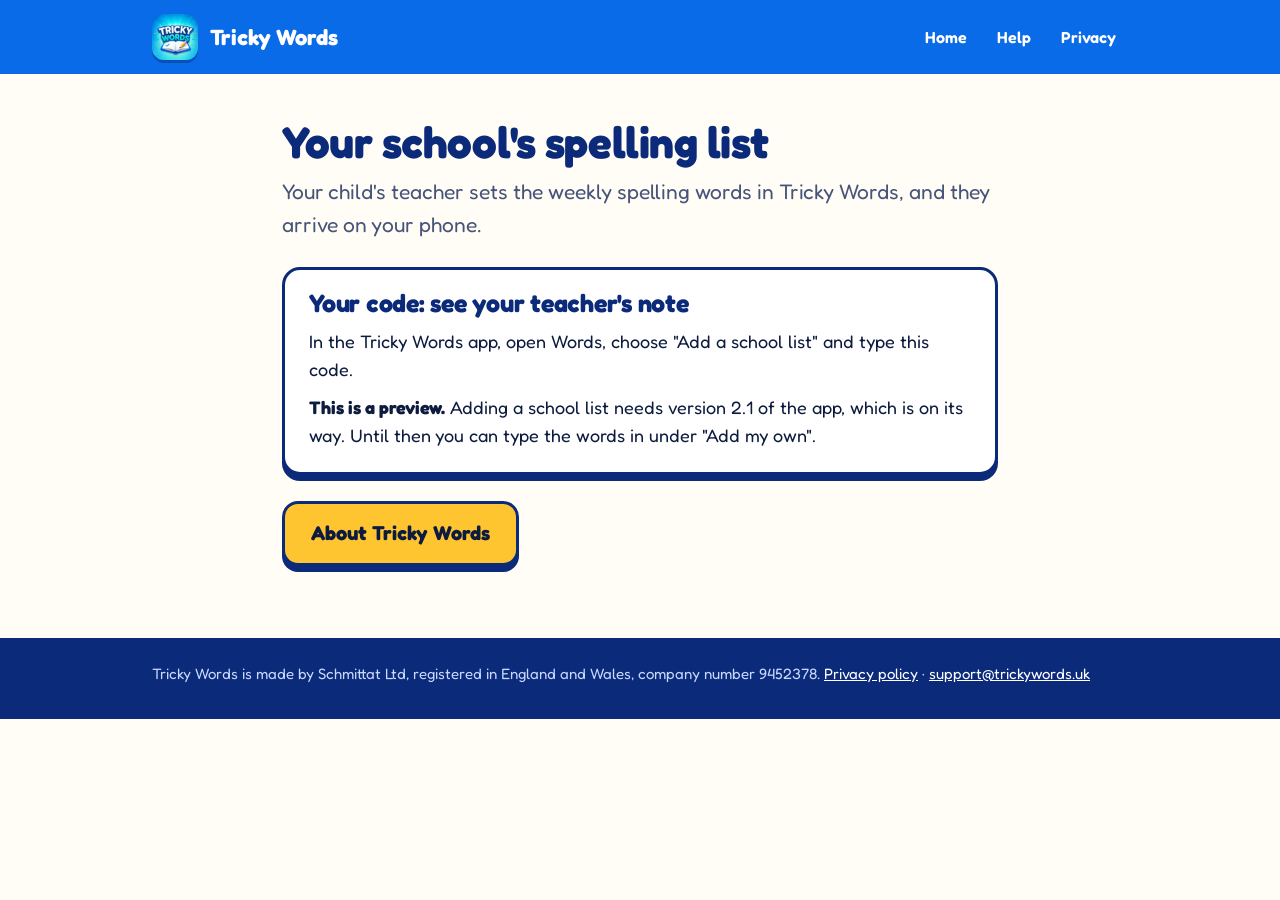
==== list/index.html @ e93e605e "Add the teacher page (preview) at /teach Teachers sign in by email (link with one confirming click, " ====
<!doctype html>
<html lang="en-GB">
<head>
<meta charset="utf-8">
<meta name="viewport" content="width=device-width, initial-scale=1">
<title>Your school's spelling list: Tricky Words</title>
<meta name="robots" content="noindex">
<link rel="icon" href="/icon.png">
<link rel="stylesheet" href="/style.css">
</head>
<body>
<header class="site-header"><div class="inner"><img src="/img/logo.jpg" alt="" width="46" height="46"><a class="brand" href="/">Tricky Words</a><nav class="site-nav"><a href="/">Home</a><a href="/support.html">Help</a><a href="/privacy.html">Privacy</a></nav></div></header>
<main class="doc">
<h1>Your school's spelling list</h1>
<p class="lead">Your child's teacher sets the weekly spelling words in Tricky Words, and they arrive on your phone.</p>
<div class="card">
<h2>Your code: <span id="code">see your teacher's note</span></h2>
<p>In the Tricky Words app, open Words, choose "Add a school list" and type this code.</p>
<p><strong>This is a preview.</strong> Adding a school list needs version 2.1 of the app, which is on its way. Until then you can type the words in under "Add my own".</p>
</div>
<p><a class="button" href="/">About Tricky Words</a></p>
</main>
<footer class="site-footer"><div class="inner">Tricky Words is made by Schmittat Ltd, registered in England and Wales, company number 9452378. <a href="/privacy.html">Privacy policy</a> · <a href="mailto:support@trickywords.uk">support@trickywords.uk</a></div></footer>
<script>
  // Show the code from the link. Only letters and digits are ever displayed.
  var code = (new URLSearchParams(location.search).get('code') || '').toUpperCase().replace(/[^A-Z0-9]/g, '').slice(0, 6);
  if (code.length === 6) document.getElementById('code').textContent = code.slice(0, 3) + ' ' + code.slice(3);
</script>
</body>
</html>
---- style.css ----
@font-face { font-family: "Fredoka"; src: url("/fonts/fredoka.woff2") format("woff2"); font-weight: 300 700; font-display: swap; }
@font-face { font-family: "Patrick Hand"; src: url("/fonts/patrick-hand.woff2") format("woff2"); font-weight: 400; font-display: swap; }

:root {
  --navy: #0B2A7A;
  --blue: #0A6BE8;
  --sky: #18B4F5;
  --aqua: #21E6C1;
  --pencil: #FFC531;
  --eraser: #FF7FA8;
  --tick: #12B76A;
  --red-pen: #E5484D;
  --paper: #FFFDF5;
  --rule: #BFE3F7;
  --ink: #0D1B3E;
  --muted: #47557A;
}
* { box-sizing: border-box; }
html { scroll-behavior: smooth; }
body { margin: 0; font-family: "Fredoka", "Trebuchet MS", system-ui, sans-serif; font-weight: 400; color: var(--ink); background: var(--paper); line-height: 1.55; font-size: 18px; }
a { color: var(--blue); }
a:focus-visible, .button:focus-visible { outline: 3px solid var(--pencil); outline-offset: 3px; border-radius: 6px; }
h1, h2, h3 { font-weight: 700; line-height: 1.1; letter-spacing: -0.01em; margin: 0; }
p { margin: 0; }
.inner { max-width: 1020px; margin: 0 auto; padding-left: 22px; padding-right: 22px; }

/* Header */
.site-header { background: var(--blue); color: #fff; }
.site-header .inner { display: flex; align-items: center; gap: 12px; padding-top: 14px; padding-bottom: 14px; }
.site-header img { width: 46px; height: 46px; border-radius: 12px; box-shadow: 0 3px 0 rgba(11, 42, 122, 0.45); }
.brand { color: #fff; text-decoration: none; font-weight: 700; font-size: 22px; white-space: nowrap; }
.site-nav { margin-left: auto; display: flex; gap: 6px; flex-wrap: wrap; justify-content: flex-end; }
.site-nav a { color: #fff; text-decoration: none; font-weight: 600; font-size: 16px; padding: 6px 12px; border-radius: 999px; }
.site-nav a:hover, .site-nav a[aria-current="page"] { background: rgba(255, 255, 255, 0.18); }

/* Buttons */
.button { display: inline-block; background: var(--pencil); color: var(--ink); text-decoration: none; font-weight: 700; font-size: 20px; padding: 14px 26px; border-radius: 16px; border: 3px solid var(--navy); box-shadow: 0 6px 0 var(--navy); transition: transform 0.08s ease, box-shadow 0.08s ease; }
.button:hover { transform: translateY(2px); box-shadow: 0 4px 0 var(--navy); }
.button:active { transform: translateY(6px); box-shadow: 0 0 0 var(--navy); }

/* Hero */
.hero { position: relative; overflow: hidden; color: #fff; background: radial-gradient(120% 90% at 70% 10%, var(--sky) 0%, var(--blue) 55%, #0850C4 100%); }
.hero .inner { position: relative; display: grid; grid-template-columns: 1.1fr 0.9fr; gap: 30px; align-items: center; padding-top: 54px; padding-bottom: 96px; }
.hero h1 { font-size: clamp(44px, 7vw, 78px); line-height: 0.98; text-shadow: 0 4px 0 var(--navy), 0 10px 22px rgba(11, 42, 122, 0.35); }
.hero .lead { font-size: 22px; line-height: 1.4; margin-top: 20px; max-width: 30ch; font-weight: 500; }
.hero .cta { margin-top: 30px; display: flex; flex-wrap: wrap; align-items: center; gap: 18px; }
.offer { display: inline-block; background: #fff; color: var(--ink); font-weight: 600; font-size: 16px; line-height: 1.3; padding: 10px 16px; border-radius: 14px; transform: rotate(-2deg); box-shadow: 0 4px 0 rgba(11, 42, 122, 0.35); max-width: 26ch; }
.offer strong { color: var(--blue); }
.letters span { position: absolute; font-weight: 700; color: rgba(255, 255, 255, 0.13); user-select: none; line-height: 1; }
.letters .a { font-size: 170px; left: -18px; top: 20px; transform: rotate(-14deg); }
.letters .b { font-size: 130px; right: 30%; bottom: 30px; transform: rotate(10deg); }
.letters .c { font-size: 200px; right: -30px; top: -30px; transform: rotate(16deg); }
.wave { display: block; width: 100%; height: 56px; position: absolute; left: 0; bottom: -1px; }

/* Hero art: phone plus exercise-book note */
.hero-art { position: relative; justify-self: center; padding: 0 30px 20px 0; }
.phone { width: 250px; border: 8px solid #0B1730; border-radius: 36px; overflow: hidden; background: #F4F7FB; box-shadow: 0 22px 46px rgba(11, 23, 48, 0.3); }
.phone img { display: block; width: 100%; height: auto; margin-top: 10px; }
.hero-art .phone { transform: rotate(4deg); }
.note { position: absolute; left: -92px; bottom: 34px; width: 232px; padding: 18px 18px 14px 34px; background-color: var(--paper); background-image: linear-gradient(90deg, transparent 22px, #F7B5C4 22px, #F7B5C4 24px, transparent 24px), repeating-linear-gradient(transparent 0 37px, var(--rule) 37px 39px); border-radius: 6px; box-shadow: 0 14px 30px rgba(11, 23, 48, 0.28); transform: rotate(-6deg); font-family: "Patrick Hand", "Comic Sans MS", cursive; color: var(--ink); font-size: 34px; line-height: 39px; }
.note .wrong { position: relative; display: inline-block; color: #5A6788; }
.note .wrong::after { content: ""; position: absolute; left: -4px; right: -4px; top: 54%; height: 3px; background: var(--red-pen); border-radius: 2px; transform-origin: left center; animation: strike 0.5s ease-out 0.7s both; }
.note .right { display: inline-block; white-space: nowrap; animation: write 0.9s steps(7, end) 1.4s both; }
.note .tick { display: inline-block; margin-left: 8px; color: var(--tick); font-family: "Fredoka", sans-serif; font-weight: 700; animation: pop 0.35s cubic-bezier(0.3, 1.6, 0.5, 1) 2.4s both; }
@keyframes strike { from { transform: scaleX(0); } to { transform: scaleX(1); } }
@keyframes write { from { clip-path: inset(0 100% 0 0); } to { clip-path: inset(0 0 0 0); } }
@keyframes pop { from { transform: scale(0); opacity: 0; } to { transform: scale(1); opacity: 1; } }

/* Sections */
.band { padding: 72px 0; }
.band h2 { font-size: clamp(32px, 4.6vw, 46px); color: var(--navy); }
.band .sub { font-size: 20px; color: var(--muted); margin-top: 12px; max-width: 54ch; }

/* Three steps on exercise paper */
.steps { display: grid; grid-template-columns: repeat(3, 1fr); gap: 22px; margin-top: 36px; }
.step { background-color: #fff; background-image: repeating-linear-gradient(transparent 0 33px, var(--rule) 33px 35px); border: 3px solid var(--navy); border-radius: 18px; padding: 20px 22px 24px; box-shadow: 0 6px 0 var(--navy); }
.step:nth-child(1) { transform: rotate(-1.5deg); }
.step:nth-child(3) { transform: rotate(1.5deg); }
.step .num { font-family: "Patrick Hand", cursive; font-size: 44px; line-height: 35px; color: var(--blue); }
.step h3 { font-size: 24px; line-height: 35px; margin-top: 35px; color: var(--ink); }
.step p { font-size: 18px; line-height: 35px; color: var(--muted); }

/* The ladder */
.ladder-band { background: var(--navy); color: #fff; }
.ladder-band h2 { color: #fff; }
.ladder-band .sub { color: #C9D8FF; }
.ladder { list-style: none; margin: 44px 0 0; padding: 0; display: grid; grid-template-columns: repeat(5, 1fr); position: relative; }
.ladder::before { content: ""; position: absolute; left: 10%; right: 10%; top: 37px; border-top: 5px dashed rgba(255, 255, 255, 0.35); }
.ladder li { position: relative; text-align: center; padding: 0 6px; }
.ladder .dot { width: 76px; height: 76px; margin: 0 auto 14px; border-radius: 50%; background: var(--sky); border: 4px solid #fff; display: grid; place-items: center; font-weight: 700; font-size: 26px; color: var(--navy); }
.ladder li:last-child .dot { background: var(--pencil); font-size: 34px; }
.ladder strong { display: block; font-size: 20px; font-weight: 600; }
.ladder span.small { display: block; font-size: 16px; color: #C9D8FF; line-height: 1.35; margin-top: 2px; }

/* Feature rows */
.feature { display: grid; grid-template-columns: 300px 1fr; gap: 56px; align-items: center; padding: 34px 0; }
.feature.flip { grid-template-columns: 1fr 300px; }
.feature.flip .shot { order: 2; }
.shot { position: relative; display: grid; place-items: center; padding: 18px 0; }
.shot::before { content: ""; position: absolute; width: 290px; height: 290px; border-radius: 46% 54% 58% 42% / 48% 44% 56% 52%; background: var(--blob, var(--aqua)); opacity: 0.55; }
.shot .phone { position: relative; width: 220px; transform: rotate(var(--tilt, -3deg)); }
.feature h3 { font-size: 32px; color: var(--navy); }
.feature p { font-size: 20px; color: var(--muted); margin-top: 12px; max-width: 44ch; }
.sticker { position: absolute; right: 12px; top: 6px; width: 74px; height: 74px; border-radius: 50%; display: grid; place-items: center; font-size: 36px; font-weight: 700; color: #fff; background: var(--tick); border: 4px solid #fff; box-shadow: 0 5px 0 rgba(11, 42, 122, 0.25); transform: rotate(12deg); }
.sticker.star { background: var(--pencil); color: var(--navy); }
.sticker.pink { background: var(--eraser); }

/* Closing offer */
.closing { background: var(--sky); text-align: center; position: relative; }
.closing h2 { color: var(--navy); }
.closing .sub { margin-left: auto; margin-right: auto; color: var(--ink); }
.closing .button { margin-top: 28px; }
.closing .help { margin-top: 30px; font-size: 17px; color: var(--ink); }
.closing .help a { color: var(--navy); font-weight: 600; }

/* Footer */
.site-footer { background: var(--navy); color: #C9D8FF; font-size: 15px; }
.site-footer .inner { padding-top: 24px; padding-bottom: 34px; }
.site-footer a { color: #fff; }

/* Text pages: help and privacy */
.doc { max-width: 760px; margin: 0 auto; padding: 44px 22px 72px; }
.doc h1 { font-size: 44px; color: var(--navy); }
.doc h2 { font-size: 25px; color: var(--navy); margin: 40px 0 8px; }
.doc p, .doc li { font-size: 18px; margin-top: 10px; }
.doc ul { padding-left: 22px; }
.doc .lead { font-size: 21px; color: var(--muted); }
.doc .card { background: #fff; border: 3px solid var(--navy); border-radius: 18px; box-shadow: 0 6px 0 var(--navy); padding: 20px 24px 22px; margin: 26px 0; }
.doc .card h2 { margin-top: 0; }
.doc table { border-collapse: collapse; width: 100%; margin: 14px 0; font-size: 17px; }
.doc th, .doc td { text-align: left; vertical-align: top; padding: 10px; border-bottom: 2px solid var(--rule); }
.doc th { color: var(--muted); font-weight: 600; }

@media (max-width: 820px) {
  .hero .inner { grid-template-columns: 1fr; padding-top: 38px; padding-bottom: 84px; text-align: center; }
  .hero .lead { margin-left: auto; margin-right: auto; }
  .hero .cta { justify-content: center; }
  .hero-art { margin-top: 18px; padding: 0 0 10px 70px; }
  .note { left: -30px; width: 200px; font-size: 30px; }
  .steps { grid-template-columns: 1fr; }
  .step:nth-child(n) { transform: none; }
  .ladder { grid-template-columns: 1fr; gap: 20px; }
  .ladder::before { left: 37px; right: auto; top: 20px; bottom: 60px; border-top: 0; border-left: 5px dashed rgba(255, 255, 255, 0.35); }
  .ladder li { display: grid; grid-template-columns: 76px 1fr; column-gap: 16px; text-align: left; align-items: center; }
  .ladder .dot { margin: 0; grid-row: span 2; }
  .feature, .feature.flip { grid-template-columns: 1fr; gap: 14px; text-align: center; padding: 26px 0; }
  .feature.flip .shot { order: 0; }
  .feature p { margin-left: auto; margin-right: auto; }
  .site-header .inner { flex-wrap: wrap; }
  .site-nav { margin-left: 0; width: 100%; justify-content: flex-start; }
}
@media (prefers-reduced-motion: reduce) {
  html { scroll-behavior: auto; }
  .note .wrong::after, .note .right, .note .tick { animation: none; }
  .button { transition: none; }
}
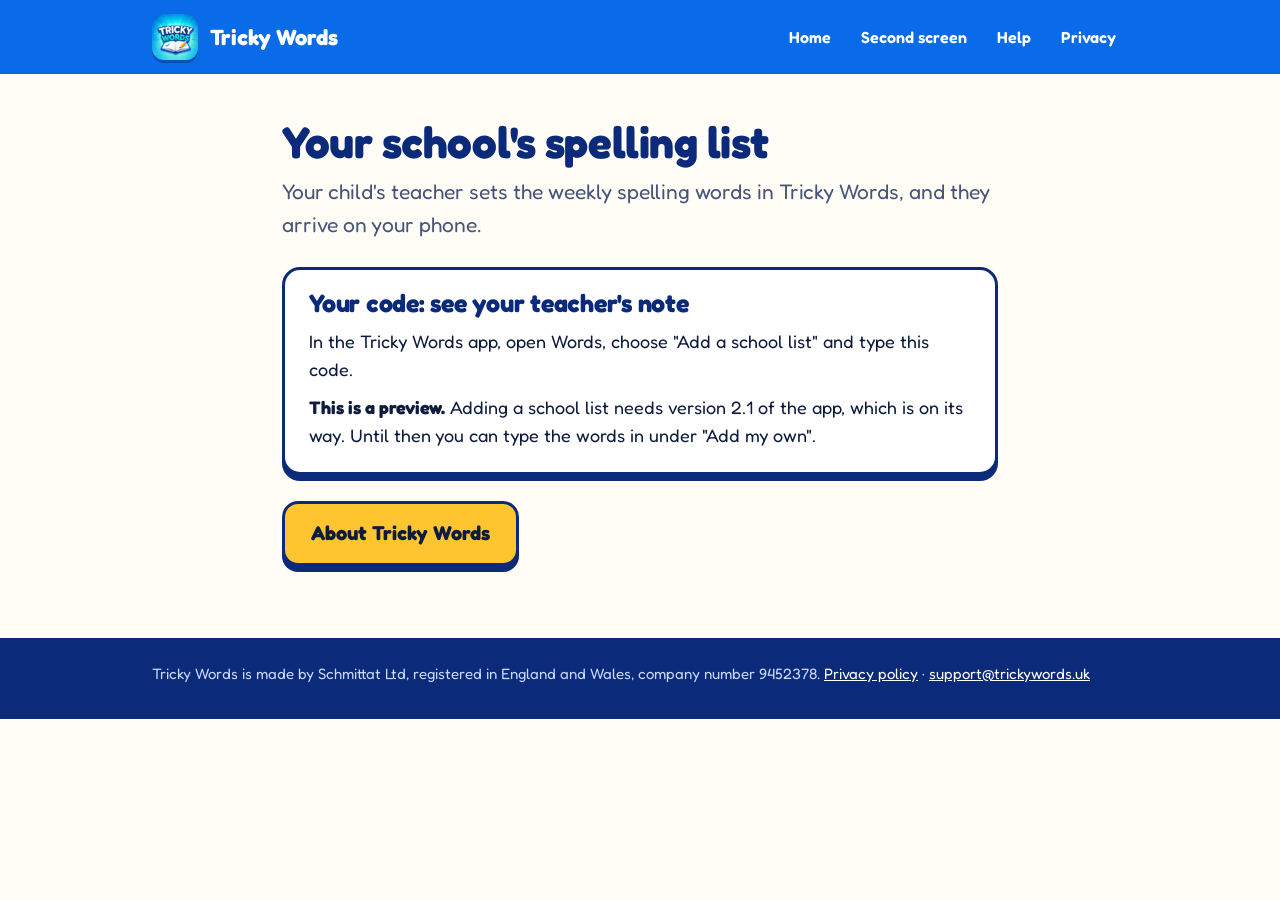
==== commit b3ef29bc: "Home page: give the second screen its own section A new band shows a TV with the word and tick besid" ====
--- a/list/index.html
+++ b/list/index.html
@@ -9,7 +9,7 @@
 <link rel="stylesheet" href="/style.css">
 </head>
 <body>
-<header class="site-header"><div class="inner"><img src="/img/logo.jpg" alt="" width="46" height="46"><a class="brand" href="/">Tricky Words</a><nav class="site-nav"><a href="/">Home</a><a href="/support.html">Help</a><a href="/privacy.html">Privacy</a></nav></div></header>
+<header class="site-header"><div class="inner"><img src="/img/logo.jpg" alt="" width="46" height="46"><a class="brand" href="/">Tricky Words</a><nav class="site-nav"><a href="/">Home</a><a href="/#second-screen">Second screen</a><a href="/support.html">Help</a><a href="/privacy.html">Privacy</a></nav></div></header>
 <main class="doc">
 <h1>Your school's spelling list</h1>
 <p class="lead">Your child's teacher sets the weekly spelling words in Tricky Words, and they arrive on your phone.</p>
--- a/style.css
+++ b/style.css
@@ -147,10 +147,33 @@
   .feature.flip .shot { order: 0; }
   .feature p { margin-left: auto; margin-right: auto; }
   .site-header .inner { flex-wrap: wrap; }
-  .site-nav { margin-left: 0; width: 100%; justify-content: flex-start; }
+  .site-nav { margin-left: 0; width: 100%; justify-content: flex-start; gap: 2px; }
+  .site-nav a { font-size: 15px; padding: 6px 10px; }
 }
 @media (prefers-reduced-motion: reduce) {
   html { scroll-behavior: auto; }
   .note .wrong::after, .note .right, .note .tick { animation: none; }
   .button { transition: none; }
 }
+
+/* Second screen band */
+.screen-band { background: #E6F5FF; }
+.screen-band .inner { display: grid; grid-template-columns: 1fr 1.05fr; gap: 56px; align-items: center; }
+.screen-ways { list-style: none; padding: 0; margin: 26px 0 0; display: grid; gap: 14px; }
+.screen-ways li { font-size: 18px; color: var(--muted); padding-left: 18px; border-left: 5px solid var(--sky); margin: 0; }
+.screen-ways strong { display: block; color: var(--navy); font-size: 20px; font-weight: 600; }
+.screen-band .cta { margin-top: 30px; display: flex; flex-wrap: wrap; align-items: center; gap: 14px 18px; }
+.screen-band .offer { color: var(--muted); font-size: 16px; max-width: 24ch; }
+.screen-art { position: relative; padding: 0 0 34px 0; }
+.tv { background: var(--navy); border-radius: 22px; padding: 12px; box-shadow: 0 10px 0 rgba(11, 42, 122, 0.18); }
+.tv-glass { aspect-ratio: 16 / 9; border-radius: 12px; background: radial-gradient(120% 90% at 70% 10%, var(--sky) 0%, var(--blue) 55%, #0850C4 100%); display: flex; flex-direction: column; align-items: center; justify-content: center; gap: 5%; }
+.tv-tick { width: 17%; aspect-ratio: 1; border-radius: 50%; background: var(--tick); border: 4px solid #fff; color: #fff; display: grid; place-items: center; font-weight: 700; font-size: clamp(22px, 4.4vw, 50px); line-height: 1; }
+.tv-sheet { background: var(--paper); color: var(--ink); border: 4px solid var(--navy); border-radius: 18px; box-shadow: 0 6px 0 var(--navy); padding: 0.1em 0.6em 0.16em; font-weight: 700; font-size: clamp(34px, 6.6vw, 78px); line-height: 1.1; }
+.tv-stand { width: 34%; height: 16px; margin: 0 auto; background: var(--navy); border-radius: 0 0 14px 14px; }
+.screen-art .tv-phone { position: absolute; right: -14px; bottom: 0; width: 22%; transform: rotate(5deg); }
+.screen-art .tv-phone img { display: block; width: 100%; height: auto; }
+@media (max-width: 820px) {
+  .screen-band .inner { grid-template-columns: 1fr; gap: 34px; }
+  .screen-art { order: -1; }
+  .screen-art .tv-phone { right: 0; width: 26%; }
+}
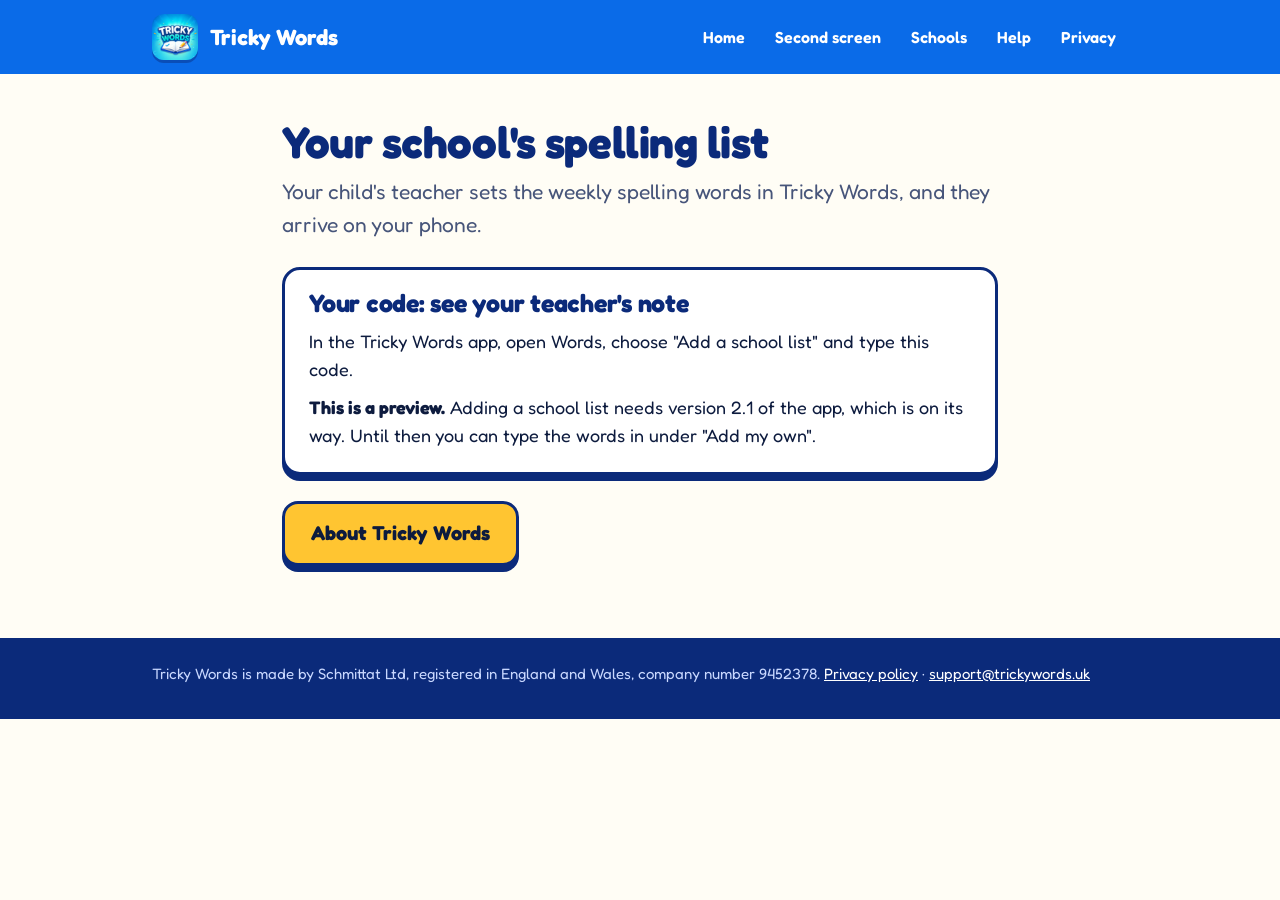
==== commit 501407bb: "Add a page for schools and bring the site up to date New /schools/ page with real screenshots of the" ====
--- a/list/index.html
+++ b/list/index.html
@@ -9,7 +9,7 @@
 <link rel="stylesheet" href="/style.css">
 </head>
 <body>
-<header class="site-header"><div class="inner"><img src="/img/logo.jpg" alt="" width="46" height="46"><a class="brand" href="/">Tricky Words</a><nav class="site-nav"><a href="/">Home</a><a href="/#second-screen">Second screen</a><a href="/support.html">Help</a><a href="/privacy.html">Privacy</a></nav></div></header>
+<header class="site-header"><div class="inner"><img src="/img/logo.jpg" alt="" width="46" height="46"><a class="brand" href="/">Tricky Words</a><nav class="site-nav"><a href="/">Home</a><a href="/#second-screen">Second screen</a><a href="/schools/">Schools</a><a href="/support.html">Help</a><a href="/privacy.html">Privacy</a></nav></div></header>
 <main class="doc">
 <h1>Your school's spelling list</h1>
 <p class="lead">Your child's teacher sets the weekly spelling words in Tricky Words, and they arrive on your phone.</p>
--- a/style.css
+++ b/style.css
@@ -60,8 +60,10 @@
 .note { position: absolute; left: -92px; bottom: 34px; width: 232px; padding: 18px 18px 14px 34px; background-color: var(--paper); background-image: linear-gradient(90deg, transparent 22px, #F7B5C4 22px, #F7B5C4 24px, transparent 24px), repeating-linear-gradient(transparent 0 37px, var(--rule) 37px 39px); border-radius: 6px; box-shadow: 0 14px 30px rgba(11, 23, 48, 0.28); transform: rotate(-6deg); font-family: "Patrick Hand", "Comic Sans MS", cursive; color: var(--ink); font-size: 34px; line-height: 39px; }
 .note .wrong { position: relative; display: inline-block; color: #5A6788; }
 .note .wrong::after { content: ""; position: absolute; left: -4px; right: -4px; top: 54%; height: 3px; background: var(--red-pen); border-radius: 2px; transform-origin: left center; animation: strike 0.5s ease-out 0.7s both; }
-.note .right { display: inline-block; white-space: nowrap; animation: write 0.9s steps(7, end) 1.4s both; }
-.note .tick { display: inline-block; margin-left: 8px; color: var(--tick); font-family: "Fredoka", sans-serif; font-weight: 700; animation: pop 0.35s cubic-bezier(0.3, 1.6, 0.5, 1) 2.4s both; }
+/* "backwards": the clip only exists while the word is being written. Once the
+   animation is over nothing is clipped, so the last letter can never go missing. */
+.note .right { display: inline-block; white-space: nowrap; padding-right: 6px; animation: write 0.9s steps(7, end) 1.4s backwards; }
+.note .tick { display: inline-block; margin-left: 2px; color: var(--tick); font-family: "Fredoka", sans-serif; font-weight: 700; animation: pop 0.35s cubic-bezier(0.3, 1.6, 0.5, 1) 2.4s both; }
 @keyframes strike { from { transform: scaleX(0); } to { transform: scaleX(1); } }
 @keyframes write { from { clip-path: inset(0 100% 0 0); } to { clip-path: inset(0 0 0 0); } }
 @keyframes pop { from { transform: scale(0); opacity: 0; } to { transform: scale(1); opacity: 1; } }
@@ -148,7 +150,7 @@
   .feature p { margin-left: auto; margin-right: auto; }
   .site-header .inner { flex-wrap: wrap; }
   .site-nav { margin-left: 0; width: 100%; justify-content: flex-start; gap: 2px; }
-  .site-nav a { font-size: 15px; padding: 6px 10px; }
+  .site-nav a { font-size: 14px; padding: 5px 8px; }
 }
 @media (prefers-reduced-motion: reduce) {
   html { scroll-behavior: auto; }
@@ -177,3 +179,43 @@
   .screen-art { order: -1; }
   .screen-art .tv-phone { right: 0; width: 26%; }
 }
+
+/* Schools page */
+.school-hero .inner { grid-template-columns: 1.1fr 1fr; }
+.school-hero h1 { font-size: clamp(36px, 4.7vw, 58px); }
+.school-art { align-self: center; }
+.browser { background: #fff; border: 4px solid var(--navy); border-radius: 18px; box-shadow: 0 10px 0 rgba(11, 23, 48, 0.25); overflow: hidden; transform: rotate(1.5deg); }
+.browser-bar { display: flex; align-items: center; gap: 6px; background: var(--navy); padding: 9px 12px; }
+.browser-bar i { width: 10px; height: 10px; border-radius: 50%; background: rgba(255, 255, 255, 0.45); }
+.browser-bar span { margin-left: 10px; font-size: 13px; color: #C9D8FF; font-weight: 500; }
+.browser img { display: block; width: 100%; height: auto; }
+.browser img + img { border-top: 2px solid var(--rule); }
+.status-note { margin-top: 34px; background: #FFF4CC; border: 3px solid var(--navy); border-radius: 16px; padding: 14px 18px; font-size: 17px; max-width: 62ch; }
+.school-features { background: #fff; }
+.feature.wide { grid-template-columns: 1.15fr 1fr; }
+.feature.wide.flip { grid-template-columns: 1fr 1.15fr; }
+.shot-web { border: 4px solid var(--navy); border-radius: 18px; overflow: hidden; background: #fff; box-shadow: 0 8px 0 var(--navy); }
+.shot-web img { display: block; width: 100%; height: auto; }
+.shot-web.paper { border-color: #C9D2E6; box-shadow: 0 14px 30px rgba(11, 23, 48, 0.18); border-radius: 6px; transform: rotate(-1.5deg); }
+.ladder-link { margin-top: 34px; text-align: center; }
+.ladder-link a { color: #fff; font-weight: 600; }
+.facts { display: grid; grid-template-columns: repeat(2, 1fr); gap: 22px; margin-top: 34px; }
+.fact { background: #fff; border: 3px solid var(--navy); border-radius: 18px; padding: 20px 22px; box-shadow: 0 5px 0 var(--navy); }
+.fact h3 { font-size: 22px; color: var(--navy); }
+.fact p { font-size: 18px; color: var(--muted); margin-top: 6px; }
+.questions { background: #E6F5FF; }
+.questions details { background: #fff; border: 3px solid var(--navy); border-radius: 14px; margin-top: 12px; max-width: 760px; }
+.questions h2 { margin-bottom: 22px; }
+.questions summary { cursor: pointer; font-weight: 600; font-size: 20px; color: var(--navy); padding: 14px 18px; list-style-position: inside; }
+.questions summary:focus-visible { outline: 3px solid var(--pencil); outline-offset: 2px; }
+.questions details p { padding: 0 18px 16px; font-size: 18px; color: var(--muted); margin: 0; }
+.school-teaser { background: #fff; }
+.school-teaser .inner { display: grid; grid-template-columns: 1fr 1fr; gap: 48px; align-items: center; }
+.school-teaser .button { margin-top: 24px; }
+@media (max-width: 820px) {
+  .school-hero .inner, .feature.wide, .feature.wide.flip, .school-teaser .inner { grid-template-columns: 1fr; }
+  .facts { grid-template-columns: 1fr; }
+  .browser, .shot-web.paper { transform: none; }
+  .school-art { margin-top: 26px; }
+  .feature.wide { text-align: left; }
+}
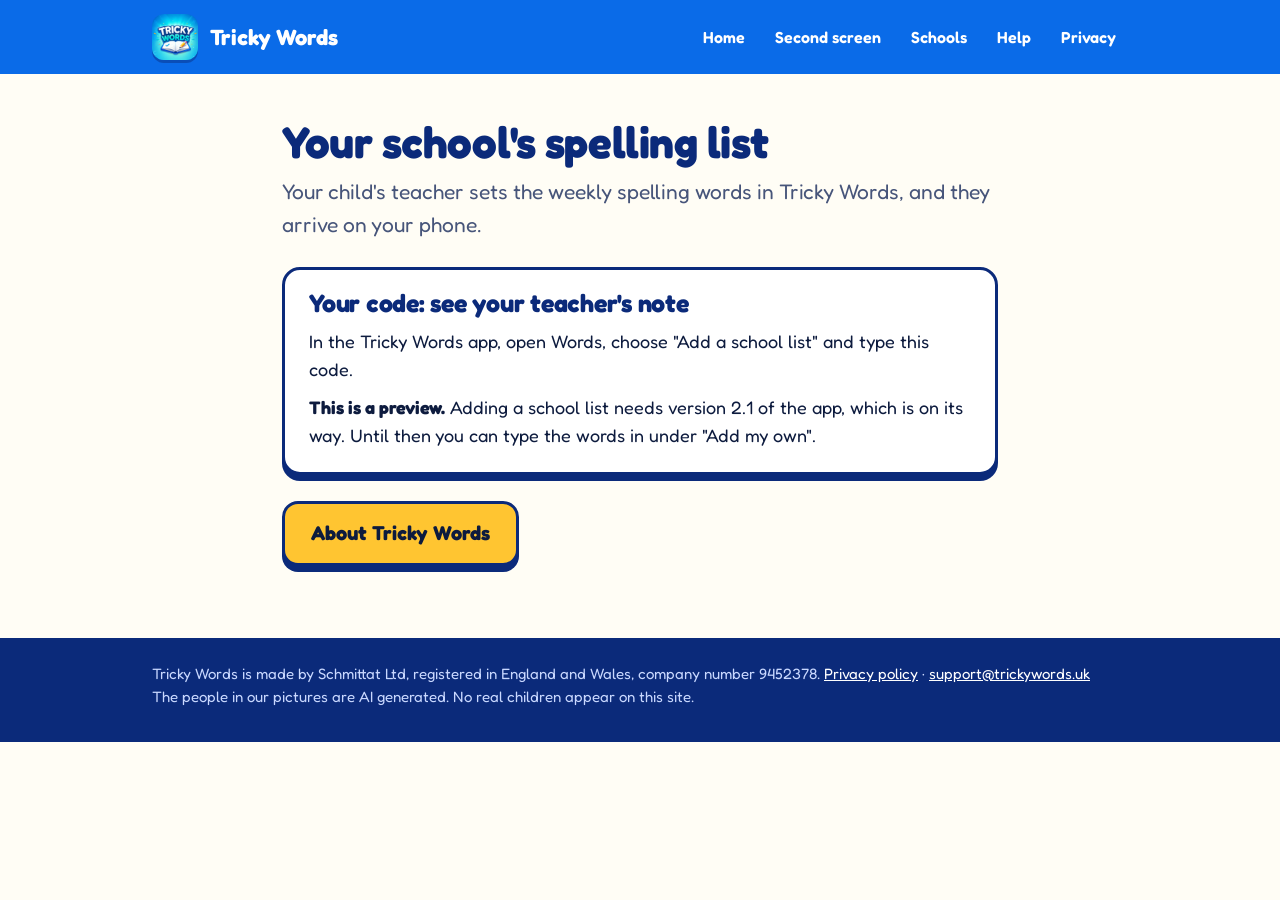
==== commit 1d2bc2a3: "Add AI generated photographs, each captioned, with a footer and privacy note Co-Authored-By: Claude " ====
--- a/list/index.html
+++ b/list/index.html
@@ -20,7 +20,7 @@
 </div>
 <p><a class="button" href="/">About Tricky Words</a></p>
 </main>
-<footer class="site-footer"><div class="inner">Tricky Words is made by Schmittat Ltd, registered in England and Wales, company number 9452378. <a href="/privacy.html">Privacy policy</a> · <a href="mailto:support@trickywords.uk">support@trickywords.uk</a></div></footer>
+<footer class="site-footer"><div class="inner">Tricky Words is made by Schmittat Ltd, registered in England and Wales, company number 9452378. <a href="/privacy.html">Privacy policy</a> · <a href="mailto:support@trickywords.uk">support@trickywords.uk</a><br>The people in our pictures are AI generated. No real children appear on this site.</div></footer>
 <script>
   // Show the code from the link. Only letters and digits are ever displayed.
   var code = (new URLSearchParams(location.search).get('code') || '').toUpperCase().replace(/[^A-Z0-9]/g, '').slice(0, 6);
--- a/style.css
+++ b/style.css
@@ -219,3 +219,20 @@
   .school-art { margin-top: 26px; }
   .feature.wide { text-align: left; }
 }
+
+.feature .small-note { font-size: 16px; color: var(--muted); margin-top: 12px; }
+.hero h1 { text-wrap: balance; }
+
+.hero h1.two-line { font-size: clamp(38px, 5vw, 64px); }
+.hero h1.two-line span { display: block; font-size: 0.72em; margin-top: 0.12em; }
+
+/* Photographs (AI generated, always captioned) */
+.photo { margin: 0; }
+.photo img { display: block; width: 100%; height: auto; border: 3px solid var(--navy); border-radius: 18px; box-shadow: 0 6px 0 var(--navy); background: #fff; }
+.photo figcaption { margin-top: 14px; font-size: 14px; color: var(--muted); }
+.photo.tilt-l img { transform: rotate(-1.2deg); }
+.photo.tilt-r img { transform: rotate(1.2deg); }
+.photo.centre { max-width: 520px; margin: 0 auto 34px; }
+.photo-pair { display: grid; grid-template-columns: 1fr 1fr; gap: 30px; margin-top: 44px; }
+.screen-band .photo figcaption, .closing .photo figcaption { color: var(--ink); opacity: 0.75; }
+@media (max-width: 700px) { .photo-pair { grid-template-columns: 1fr; gap: 24px; } }
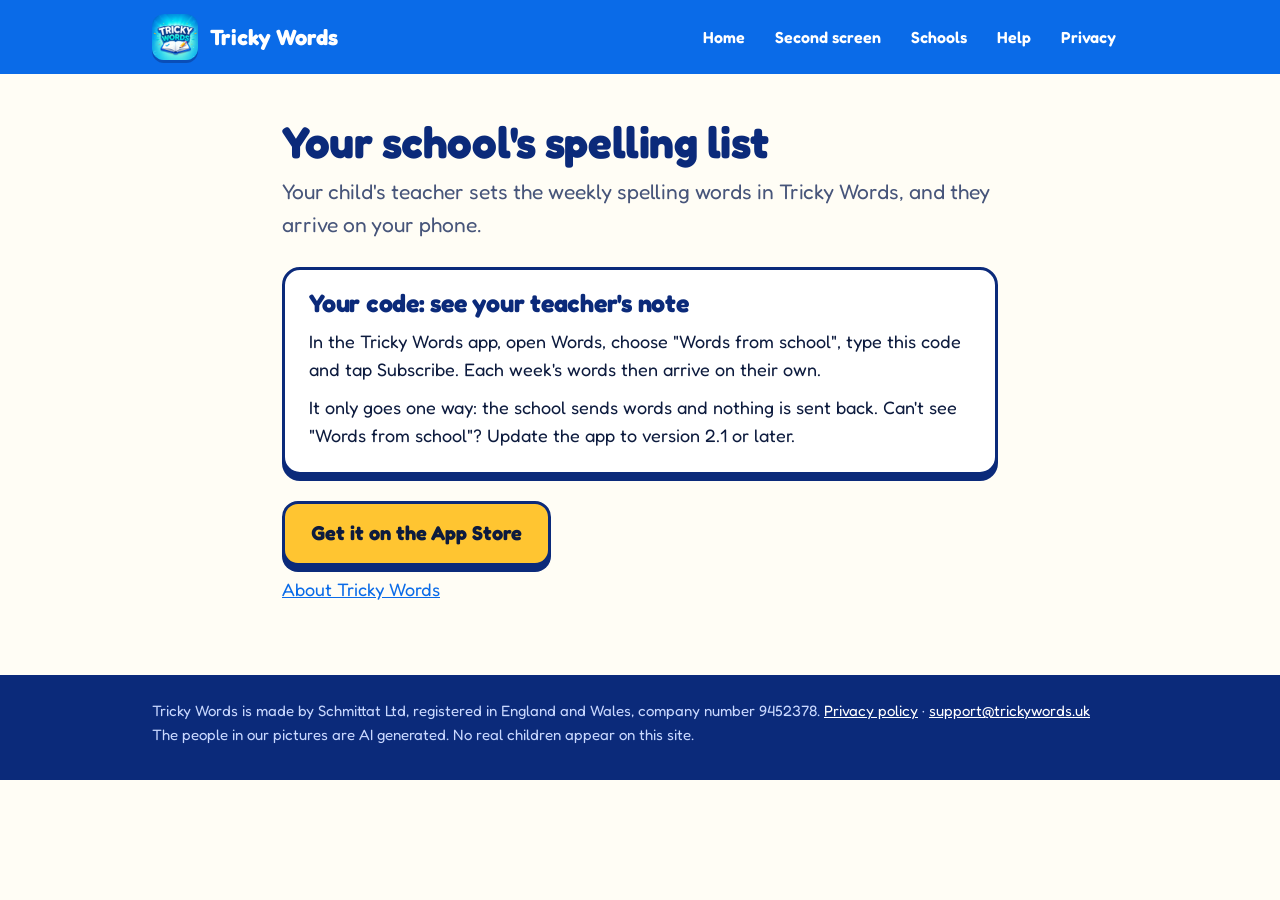
==== commit d0841249: "Website: version 2.1 is out. School lists, classroom mode and the permanent screen code are live Co-" ====
--- a/list/index.html
+++ b/list/index.html
@@ -15,10 +15,11 @@
 <p class="lead">Your child's teacher sets the weekly spelling words in Tricky Words, and they arrive on your phone.</p>
 <div class="card">
 <h2>Your code: <span id="code">see your teacher's note</span></h2>
-<p>In the Tricky Words app, open Words, choose "Add a school list" and type this code.</p>
-<p><strong>This is a preview.</strong> Adding a school list needs version 2.1 of the app, which is on its way. Until then you can type the words in under "Add my own".</p>
+<p>In the Tricky Words app, open Words, choose "Words from school", type this code and tap Subscribe. Each week's words then arrive on their own.</p>
+<p>It only goes one way: the school sends words and nothing is sent back. Can't see "Words from school"? Update the app to version 2.1 or later.</p>
 </div>
-<p><a class="button" href="/">About Tricky Words</a></p>
+<p><a class="button" href="https://apps.apple.com/app/id6763272480">Get it on the App Store</a></p>
+<p><a href="/">About Tricky Words</a></p>
 </main>
 <footer class="site-footer"><div class="inner">Tricky Words is made by Schmittat Ltd, registered in England and Wales, company number 9452378. <a href="/privacy.html">Privacy policy</a> · <a href="mailto:support@trickywords.uk">support@trickywords.uk</a><br>The people in our pictures are AI generated. No real children appear on this site.</div></footer>
 <script>
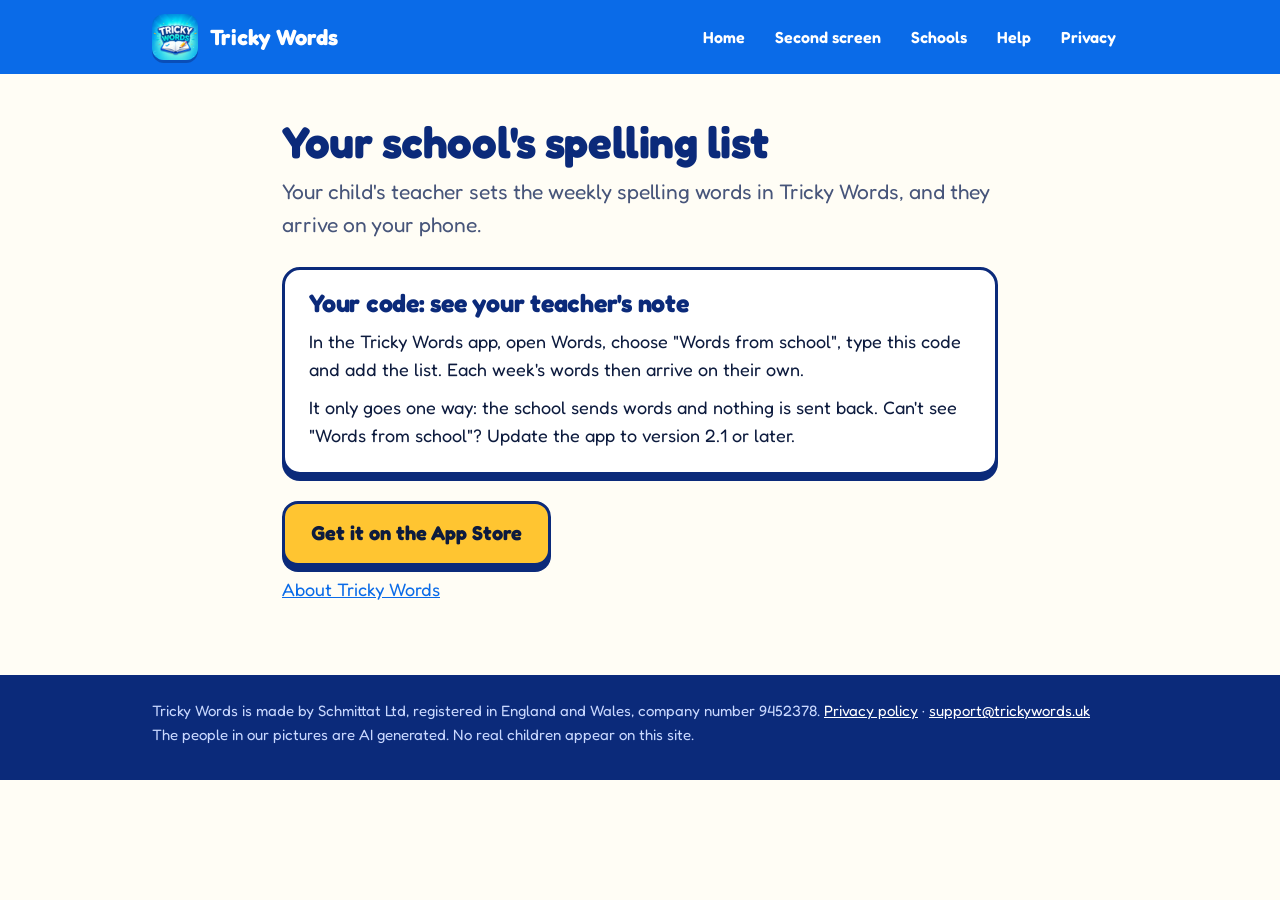
==== commit b24c7c84: "Website: match the wording to the released build (42) Co-Authored-By: Claude Fable 5.2 <noreply@anth" ====
--- a/list/index.html
+++ b/list/index.html
@@ -15,7 +15,7 @@
 <p class="lead">Your child's teacher sets the weekly spelling words in Tricky Words, and they arrive on your phone.</p>
 <div class="card">
 <h2>Your code: <span id="code">see your teacher's note</span></h2>
-<p>In the Tricky Words app, open Words, choose "Words from school", type this code and tap Subscribe. Each week's words then arrive on their own.</p>
+<p>In the Tricky Words app, open Words, choose "Words from school", type this code and add the list. Each week's words then arrive on their own.</p>
 <p>It only goes one way: the school sends words and nothing is sent back. Can't see "Words from school"? Update the app to version 2.1 or later.</p>
 </div>
 <p><a class="button" href="https://apps.apple.com/app/id6763272480">Get it on the App Store</a></p>
